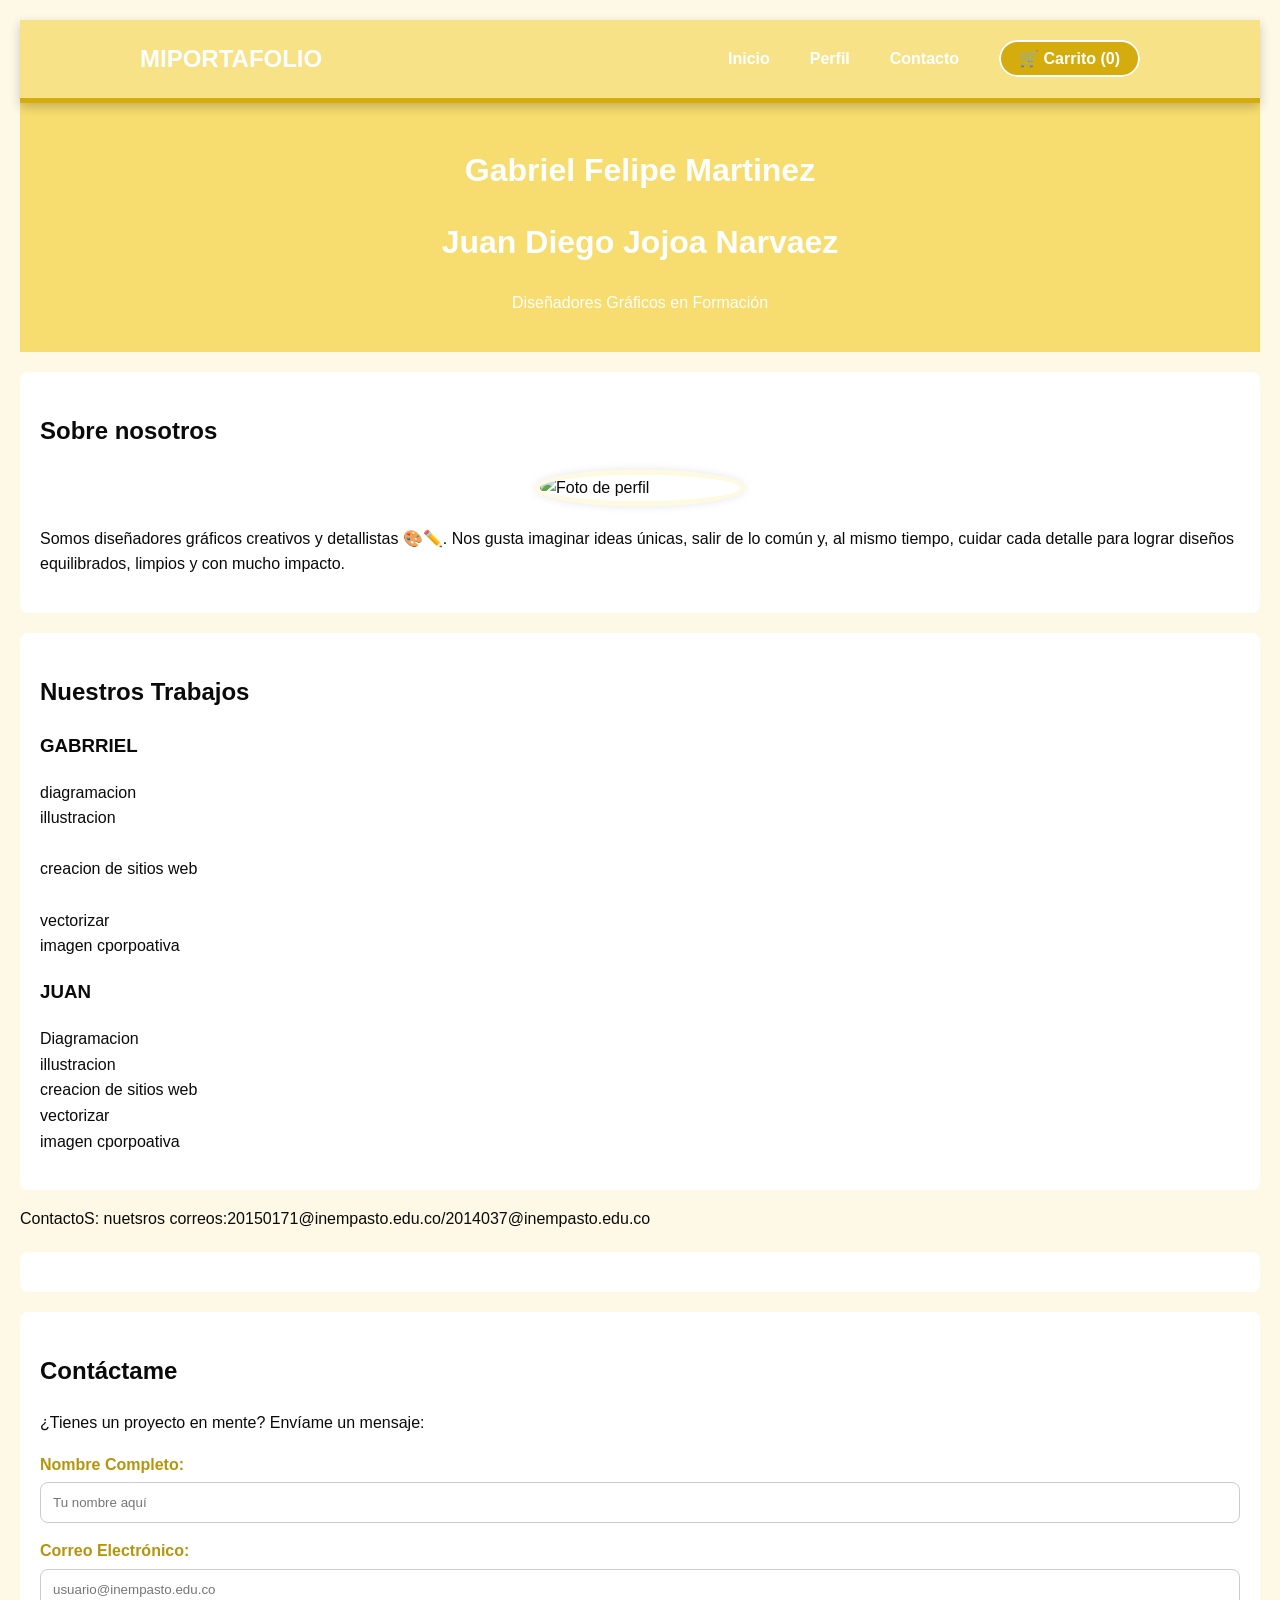
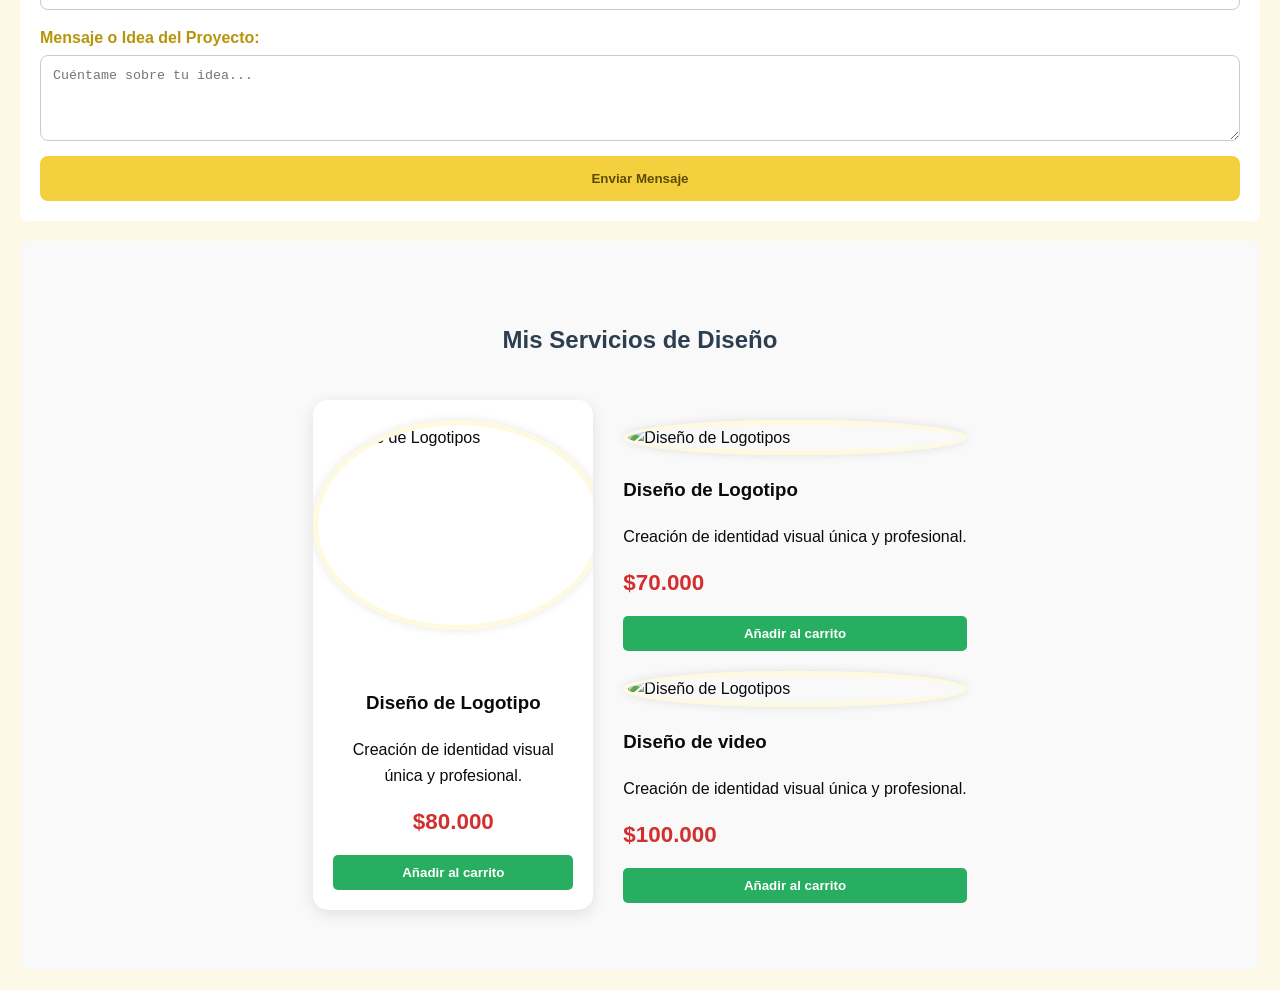
==== index.html @ be0bcbf4 "Update index.html" ====
<!DOCTYPE html>
<html lang="es">
<head>
    <meta charset="UTF-8">
    <meta name="viewport" content="width=device-width, initial-scale=1.0">
    <title>Mi Portafolio Profesional</title>
    <link rel="stylesheet" href="css/estilos.css">
</head>
<body>
<nav class="menu-superior">
    <div class="contenedor-menu">
        <div class="logo">MiPortafolio</div>
        <ul class="enlaces">
            <li><a href="#inicio">Inicio</a></li>
            <li><a href="#sobre-mi">Perfil</a></li>
            <li><a href="#contacto">Contacto</a></li>
            <li><a href="#" class="boton-carrito">🛒 Carrito (0)</a></li>
        </ul>
    </div>
</nav>
    <header>
        <h1>Gabriel Felipe Martinez</h1>
        <h1>Juan Diego Jojoa Narvaez</h1>
        <p>Diseñadores Gráficos en Formación</p>
    </header>

    <main>
        <section id="sobre-nosotros">
            <h2>Sobre nosotros</h2>
            <img src= fotodeperfil(1).jpg alt="Foto de perfil" width="200">
            <p>Somos diseñadores gráficos creativos y detallistas 🎨✏️. Nos gusta imaginar ideas únicas, salir de lo común y, al mismo tiempo, cuidar cada detalle para lograr diseños equilibrados, limpios y con mucho impacto.</p>
        </section>

        <section id="proyectos">
            <h2>Nuestros Trabajos</h2>
            <h3>GABRRIEL</h3>
            <p>diagramacion
          <br> illustracion <br>
           <br> creacion de sitios web <br>
           <br> vectorizar <br>
            imagen cporpoativa </p>
            <h3>JUAN</h3>
             <p>Diagramacion
           <br> illustracion 
           <br> creacion de sitios web 
           <br> vectorizar <br>
            imagen cporpoativa </p>
        </section>
    <footer>
        <p>ContactoS: nuetsros correos:20150171@inempasto.edu.co/2014037@inempasto.edu.co</p>
        <section id="contacto">
   
</section>
        <section id="contacto">
    <h2>Contáctame</h2>
    <p>¿Tienes un proyecto en mente? Envíame un mensaje:</p>
    
    <form action="#" method="POST" class="formulario">
        <div class="grupo-entrada">
            <label for="nombre">Nombre Completo:</label>
            <input type="text" id="nombre" name="nombre" placeholder="Tu nombre aquí" required>
        </div>

        <div class="grupo-entrada">
            <label for="email">Correo Electrónico:</label>
            <input type="email" id="email" name="email" placeholder="usuario@inempasto.edu.co" required>
        </div>

        <div class="grupo-entrada">
            <label for="mensaje">Mensaje o Idea del Proyecto:</label>
            <textarea id="mensaje" name="mensaje" rows="4" placeholder="Cuéntame sobre tu idea..." required></textarea>
        </div>

        <button type="submit" class="boton-enviar">Enviar Mensaje</button>
    </form>
</section>
        <!-- Sección de Vitrina de Productos -->
<section id="productos">
    <h2 class="titulo-seccion">Mis Servicios de Diseño</h2>
    
    <div class="contenedor-productos">
        <!-- Producto 1 -->
        <div class="tarjeta">
            <img src="imagenkakorrotauiwu.jpeg" alt="Diseño de Logotipos">
            <div class="info-tarjeta">
                <h3>Diseño de Logotipo</h3>
                <p>Creación de identidad visual única y profesional.</p>
                <p class="precio">$80.000</p>
                <button class="boton-anadir">Añadir al carrito</button>
            </div>
        </div>

        <!-- Producto 2 -->
             <div class="illustracion">
            <img src="img/producto1.webp" alt="Diseño de Logotipos">
            <div class="info-illustracion">
                <h3>Diseño de Logotipo</h3>
                <p>Creación de identidad visual única y profesional.</p>
                <p class="precio">$70.000</p>
                <button class="boton-anadir">Añadir al carrito</button>
            </div>

        <!-- Producto 3 -->
  <div class="edicion de video">
            <img src="img/producto1.webp" alt="Diseño de Logotipos">
            <div class="info-illustracion">
                <h3>Diseño de video</h3>
                <p>Creación de identidad visual única y profesional.</p>
                <p class="precio">$100.000</p>
                <button class="boton-anadir">Añadir al carrito</button>
            </div>

    </div>
</section>
    </footer>

</body>
</html>
---- css/estilos.css ----
/* Configuración General */
body {
    font-family: sans-serif;
    background-color: #fef9e7;
    color: #0A0A0A;
    line-height: 1.6;
    margin: 0;
    padding: 20px;
}

/* Encabezado */
header {
    background-color: #f7dc6f;
    color: white;
    padding: 20px;
    text-align: center;
}

/* imagenkaka.png */
img {
    border-radius: 50%;
    border: 5px solid #FEFAE0;
    box-shadow: 0px 0px 10px rgba(0,0,0,0.1);
    display: block;
    margin: 20px auto;
}

/* Secciones */
section {
    background: white;
    margin-top: 20px;
    padding: 20px;
    border-radius: 8px;
}

/* Formulario */
.formulario {
    display: flex;
    flex-direction: column;
    gap: 15px;
}

.grupo-entrada {
    display: flex;
    flex-direction: column;
}

.grupo-entrada label {
    margin-bottom: 5px;
    font-weight: bold;
    color: #b7950b;
}

.grupo-entrada input,
.grupo-entrada textarea {
    padding: 12px;
    border: 1px solid #ccc;
    border-radius: 8px;
}

.boton-enviar {
    background-color: #f4d03f;
    color: #5c4b00;
    padding: 15px;
    border: none;
    border-radius: 8px;
    font-weight: bold;
    cursor: pointer;
}

.boton-enviar:hover {
    background-color: #d4ac0d;
}

/* Menú Superior */
.menu-superior {
    background-color: #f8e287;
    padding: 20px 0;
    position: sticky;
    top: 0;
    z-index: 1000;
    box-shadow: 0 4px 10px rgba(0,0,0,0.2);
    width: 100%;
    border-bottom: 5px solid #d4ac0d;
}

.contenedor-menu {
    max-width: 1000px;
    margin: 0 auto;
    display: flex;
    justify-content: space-between;
    align-items: center;
    padding: 0 20px;
}

.logo {
    color: white;
    font-weight: bold;
    font-size: 1.5rem;
    text-transform: uppercase;
}
.contactanos {
    color: white;
    font-weight: bold;
    font-size: 1.5rem;
    text-transform: uppercase;
}

.enlaces {
    list-style: none;
    display: flex;
    gap: 40px;
    margin: 0;
    padding: 0;
}

.enlaces a {
    color: white;
    text-decoration: none;
    font-weight: bold;
    transition: 0.3s;
}

.enlaces a:hover {
    color: #7d6608;
}

/* Botón carrito */
.boton-carrito {
    background-color: #d4ac0d;
    padding: 8px 18px;
    border-radius: 25px;
    border: 2px solid white;
}
/* --- ESTILOS DE LA VITRINA DE PRODUCTOS --- */

#productos {
    padding: 60px 20px;
    background-color: #f9f9f9; /* Gris muy suave para resaltar las tarjetas blancas */
}

.titulo-seccion {
    text-align: center;
    color: #2c3e50;
    margin-bottom: 40px;
}

.contenedor-productos {
    display: flex;
    flex-wrap: wrap;    /* Permite que los productos bajen en el celular */
    gap: 30px;          /* Espacio entre tarjetas */
    justify-content: center;
    max-width: 1200px;
    margin: 0 auto;
}

.tarjeta {
    background-color: #ffffff;
    border-radius: 15px;
    overflow: hidden;   /* Para que la imagen no se salga de las esquinas redondeadas */
    width: 280px;
    box-shadow: 0 4px 15px rgba(0,0,0,0.1);
    transition: transform 0.3s;
}

.tarjeta:hover {
    transform: translateY(-10px); /* Efecto visual al pasar el mouse */
}

.tarjeta img {
    width: 100%;
    height: 200px;
    object-fit: cover; /* Recorta la imagen para que todas midan lo mismo */
}

.info-tarjeta {
    padding: 20px;
    text-align: center;
}

.precio {
    font-size: 1.4rem;
    font-weight: bold;
    color: #d32f2f; /* Rojo para el precio */
    margin: 15px 0;
}

.boton-anadir {
    background-color: #27ae60; /* Verde "Comprar" */
    color: white;
    border: none;
    padding: 10px 20px;
    border-radius: 5px;
    cursor: pointer;
    font-weight: bold;
    width: 100%;
}

.boton-anadir:hover {
    background-color: #1e8449;
}
/* --- ESTILOS DE LA VITRINA DE PRODUCTOS --- */

#productos {
    padding: 60px 20px;
    background-color: #f9f9f9; /* Gris muy suave para resaltar las tarjetas blancas */
}

.titulo-seccion {
    text-align: center;
    color: #2c3e50;
    margin-bottom: 40px;
}

.contenedor-productos {
    display: flex;
    flex-wrap: wrap;    /* Permite que los productos bajen en el celular */
    gap: 30px;          /* Espacio entre tarjetas */
    justify-content: center;
    max-width: 1200px;
    margin: 0 auto;
}

.tarjeta {
    background-color: #ffffff;
    border-radius: 15px;
    overflow: hidden;   /* Para que la imagen no se salga de las esquinas redondeadas */
    width: 280px;
    box-shadow: 0 4px 15px rgba(0,0,0,0.1);
    transition: transform 0.3s;
}

.tarjeta:hover {
    transform: translateY(-10px); /* Efecto visual al pasar el mouse */
}

.tarjeta img {
    width: 100%;
    height: 200px;
    object-fit: cover; /* Recorta la imagen para que todas midan lo mismo */
}

.info-tarjeta {
    padding: 20px;
    text-align: center;
}

.precio {
    font-size: 1.4rem;
    font-weight: bold;
    color: #d32f2f; /* Rojo para el precio */
    margin: 15px 0;
}

.boton-anadir {
    background-color: #27ae60; /* Verde "Comprar" */
    color: white;
    border: none;
    padding: 10px 20px;
    border-radius: 5px;
    cursor: pointer;
    font-weight: bold;
    width: 100%;
}
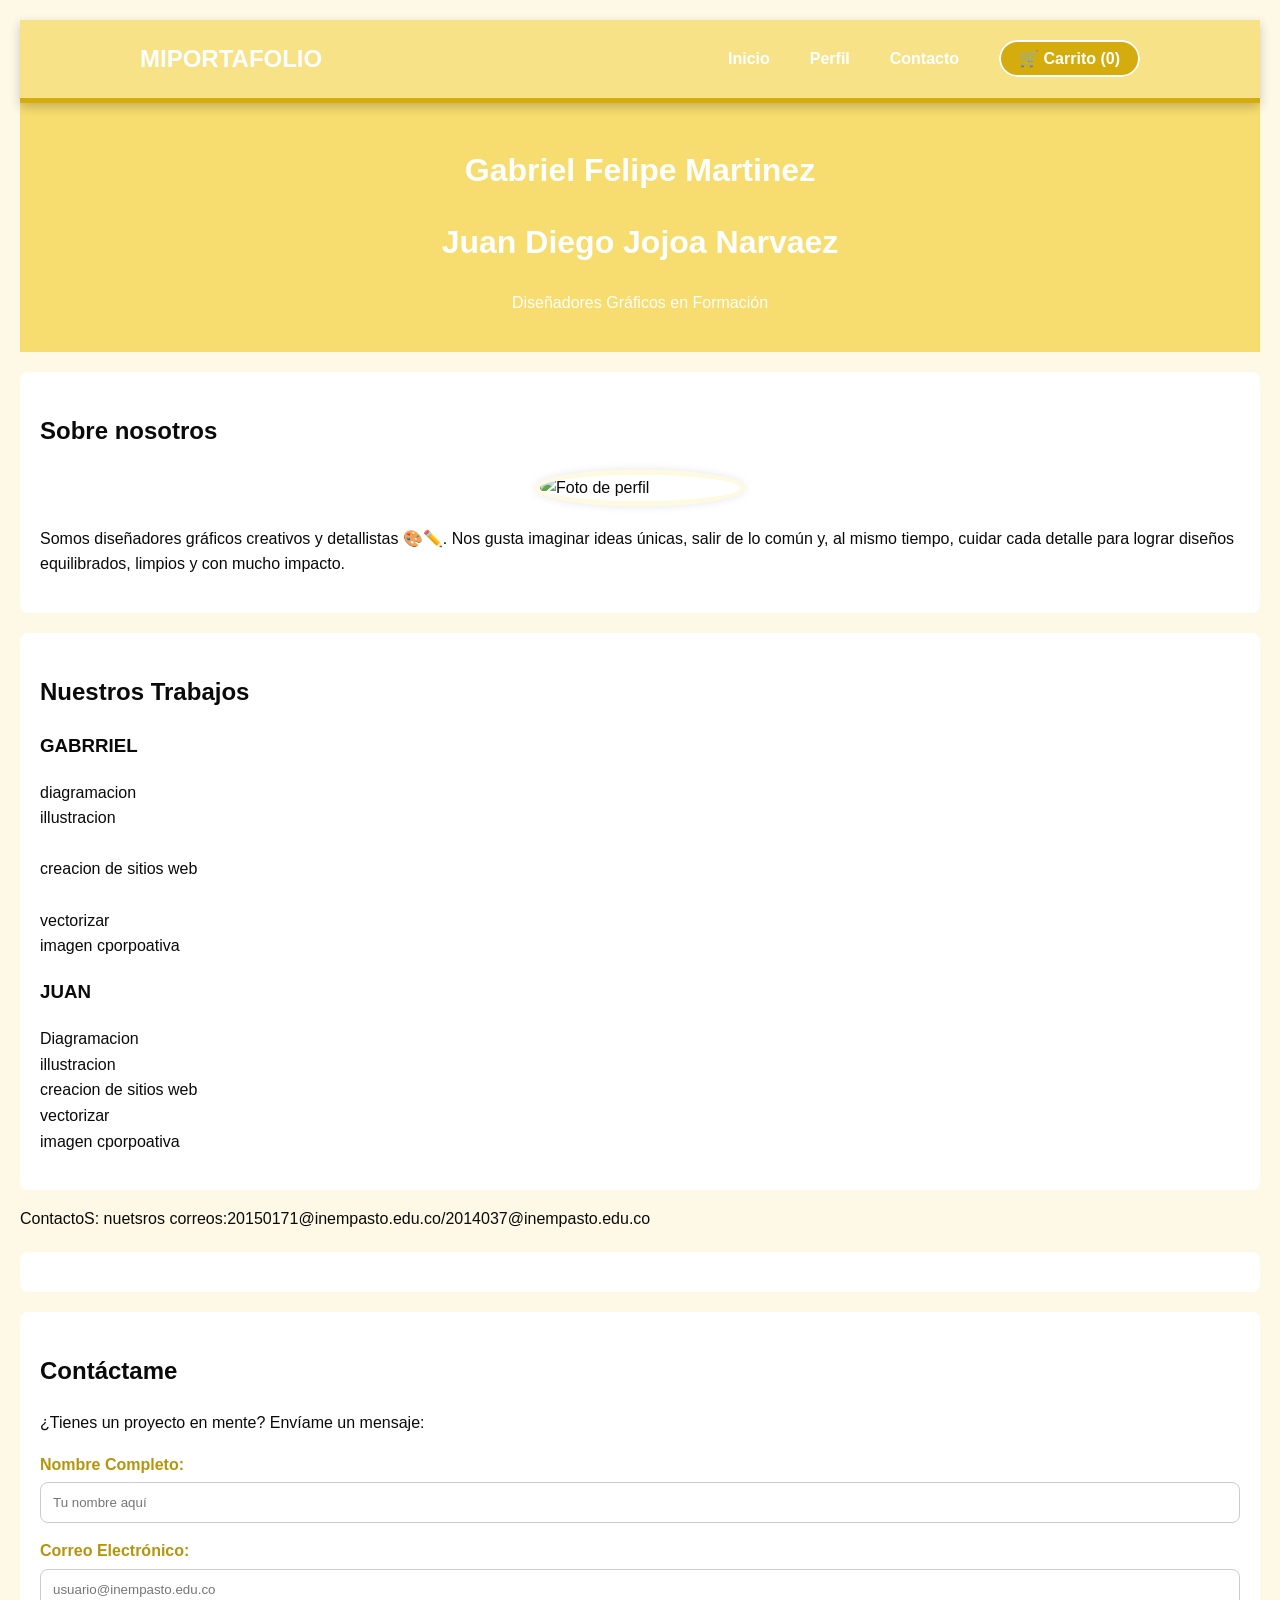
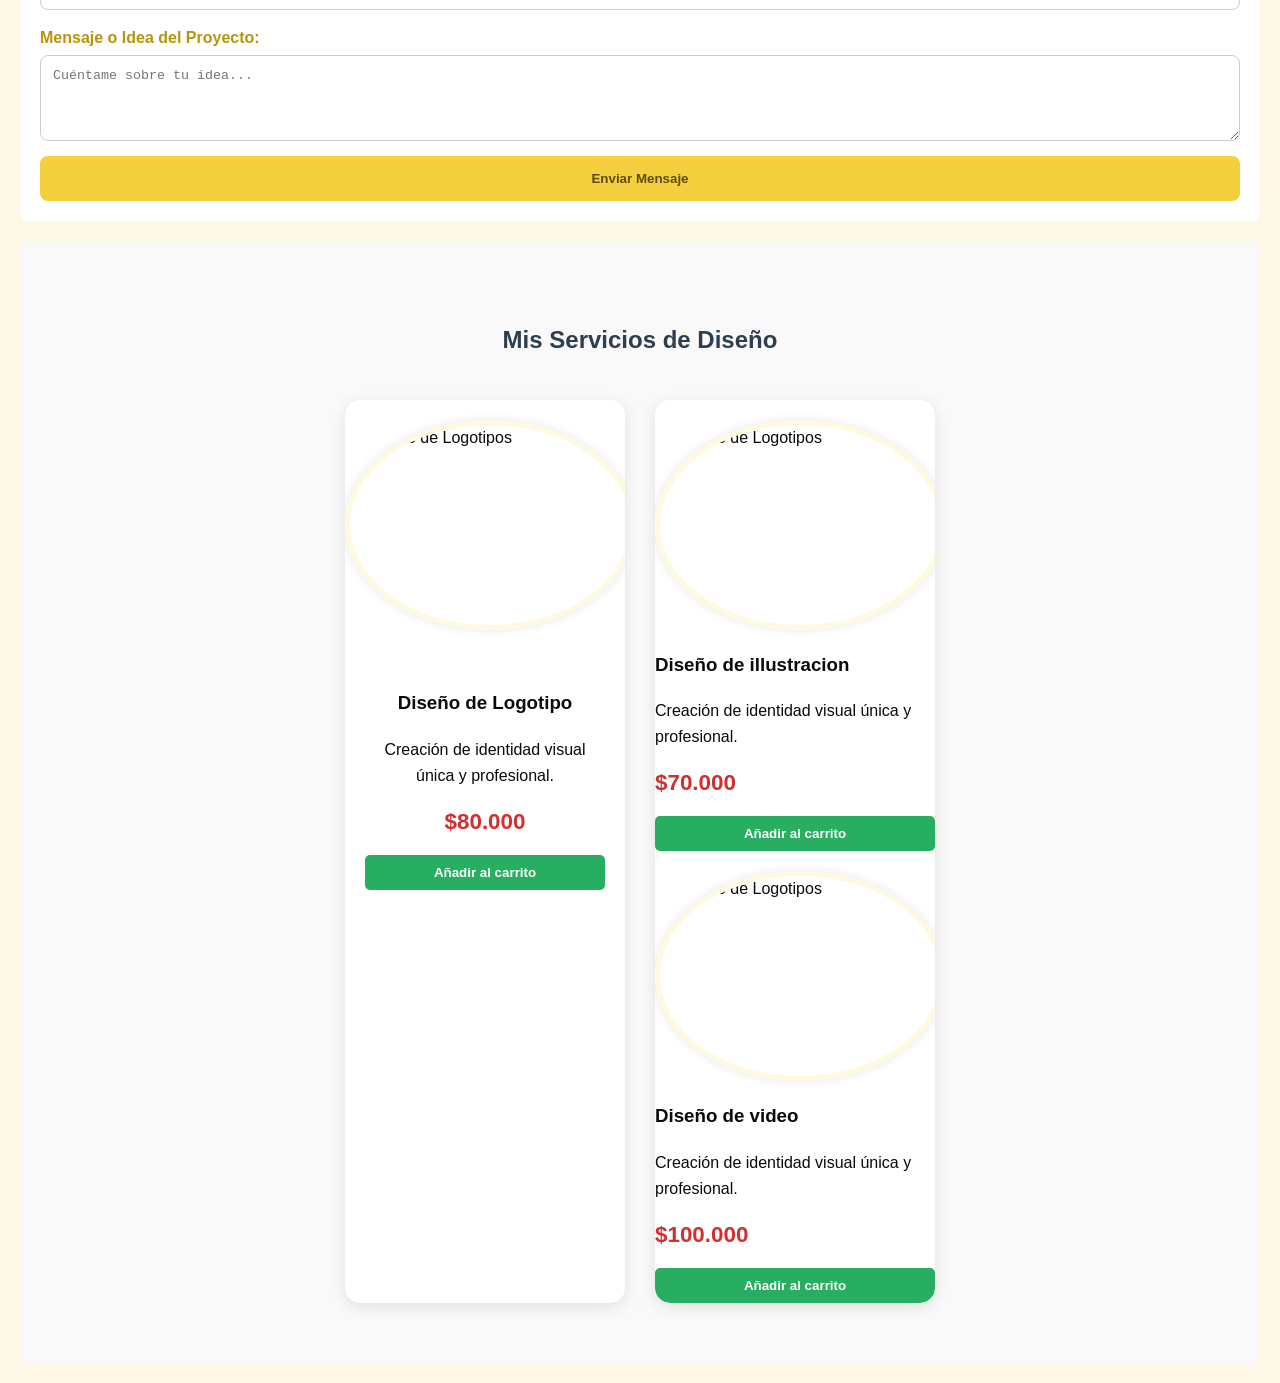
==== commit 1d6e65a7: "Update index.html" ====
--- a/index.html
+++ b/index.html
@@ -91,17 +91,17 @@
         </div>
 
         <!-- Producto 2 -->
-             <div class="illustracion">
+            <div class="tarjeta">
             <img src="img/producto1.webp" alt="Diseño de Logotipos">
             <div class="info-illustracion">
-                <h3>Diseño de Logotipo</h3>
+                <h3>Diseño de illustracion</h3>
                 <p>Creación de identidad visual única y profesional.</p>
                 <p class="precio">$70.000</p>
                 <button class="boton-anadir">Añadir al carrito</button>
             </div>
 
         <!-- Producto 3 -->
-  <div class="edicion de video">
+  <div class="tarjeta">
             <img src="img/producto1.webp" alt="Diseño de Logotipos">
             <div class="info-illustracion">
                 <h3>Diseño de video</h3>
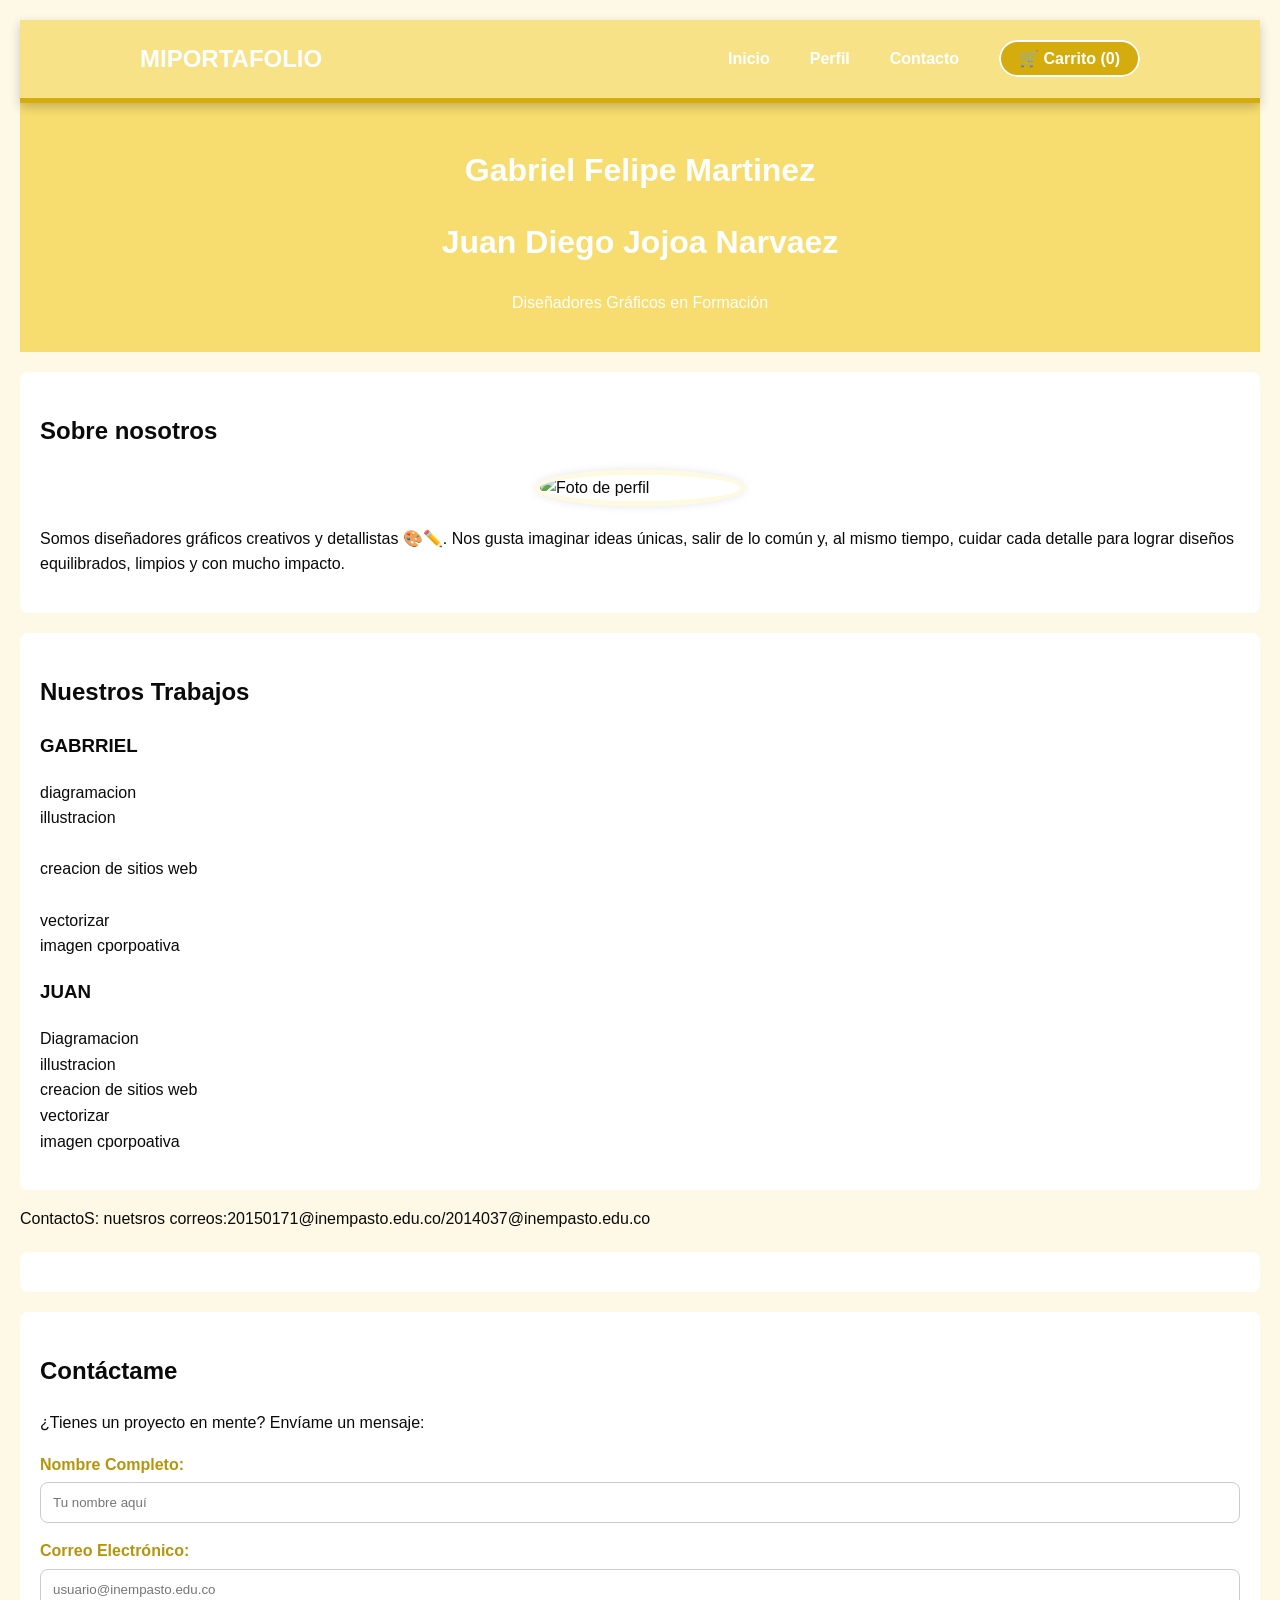
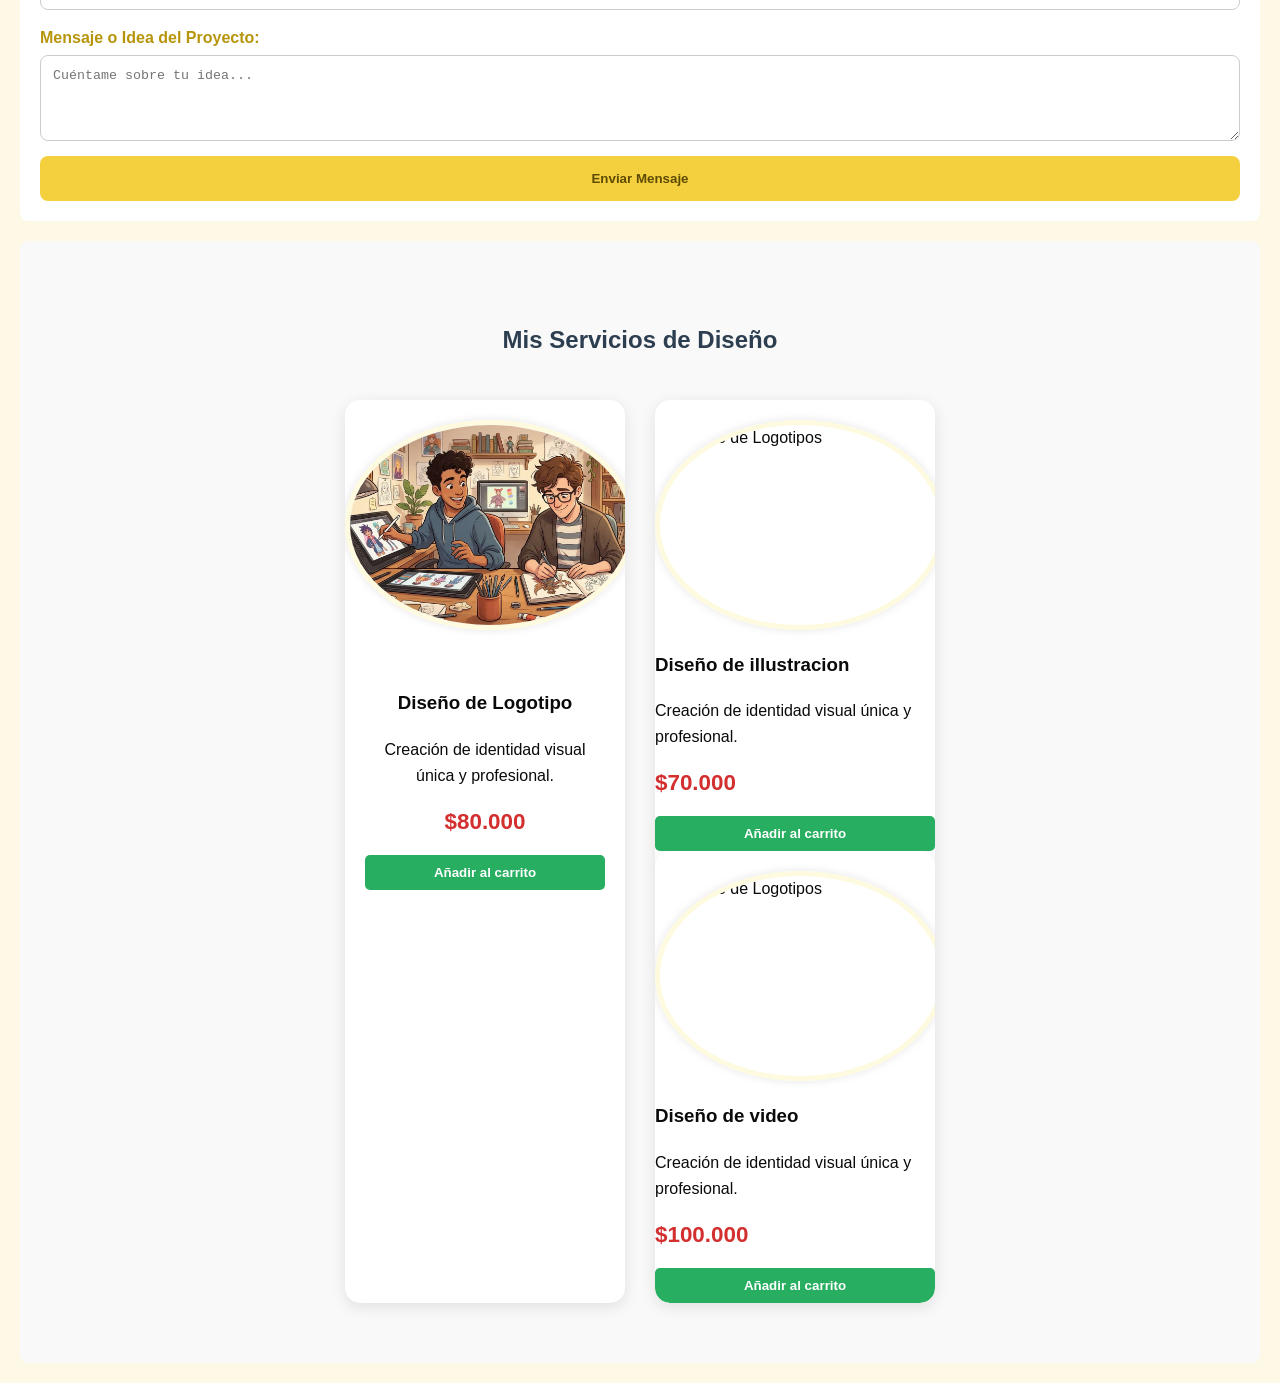
==== commit cd3e7a72: "Update index.html" ====
--- a/index.html
+++ b/index.html
@@ -81,7 +81,7 @@
     <div class="contenedor-productos">
         <!-- Producto 1 -->
         <div class="tarjeta">
-            <img src="imagenkakorrotauiwu.jpeg" alt="Diseño de Logotipos">
+            <img src="img/juanyouwu.jpeg" alt="Diseño de Logotipos">
             <div class="info-tarjeta">
                 <h3>Diseño de Logotipo</h3>
                 <p>Creación de identidad visual única y profesional.</p>
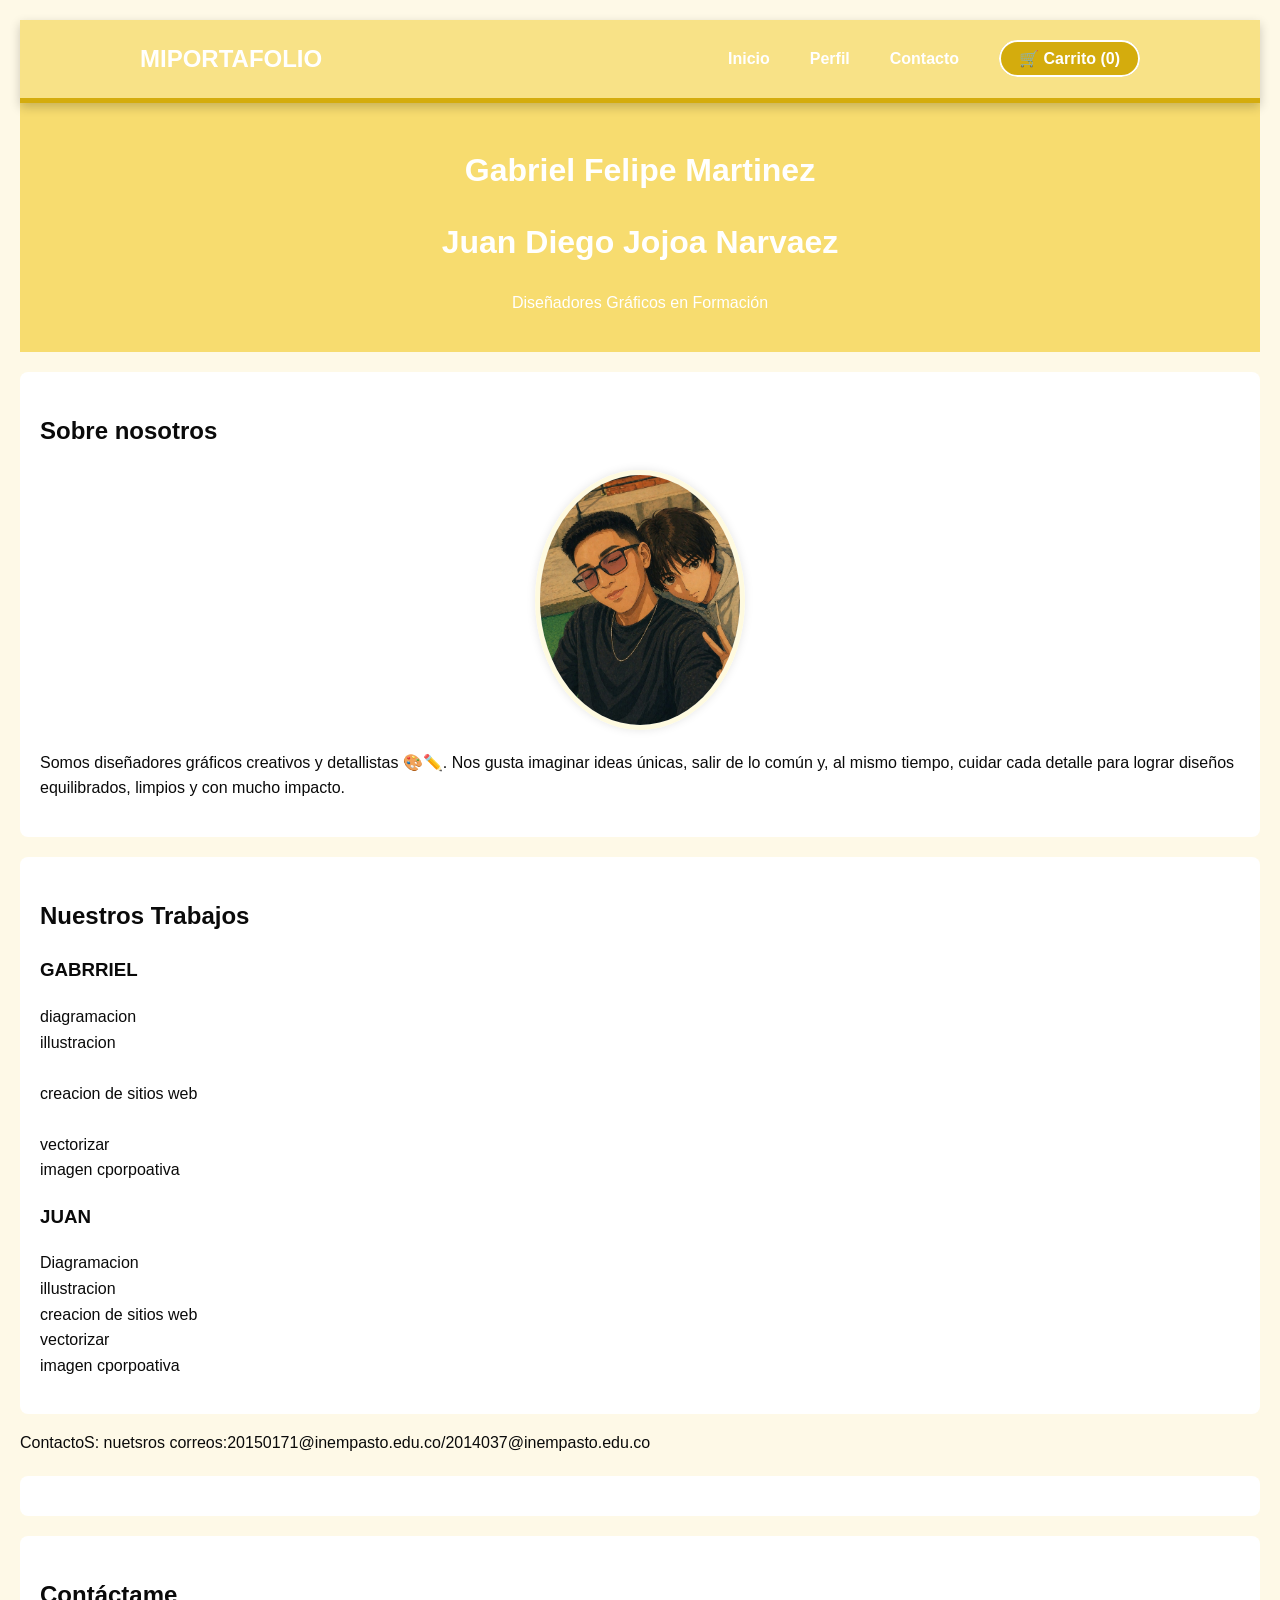
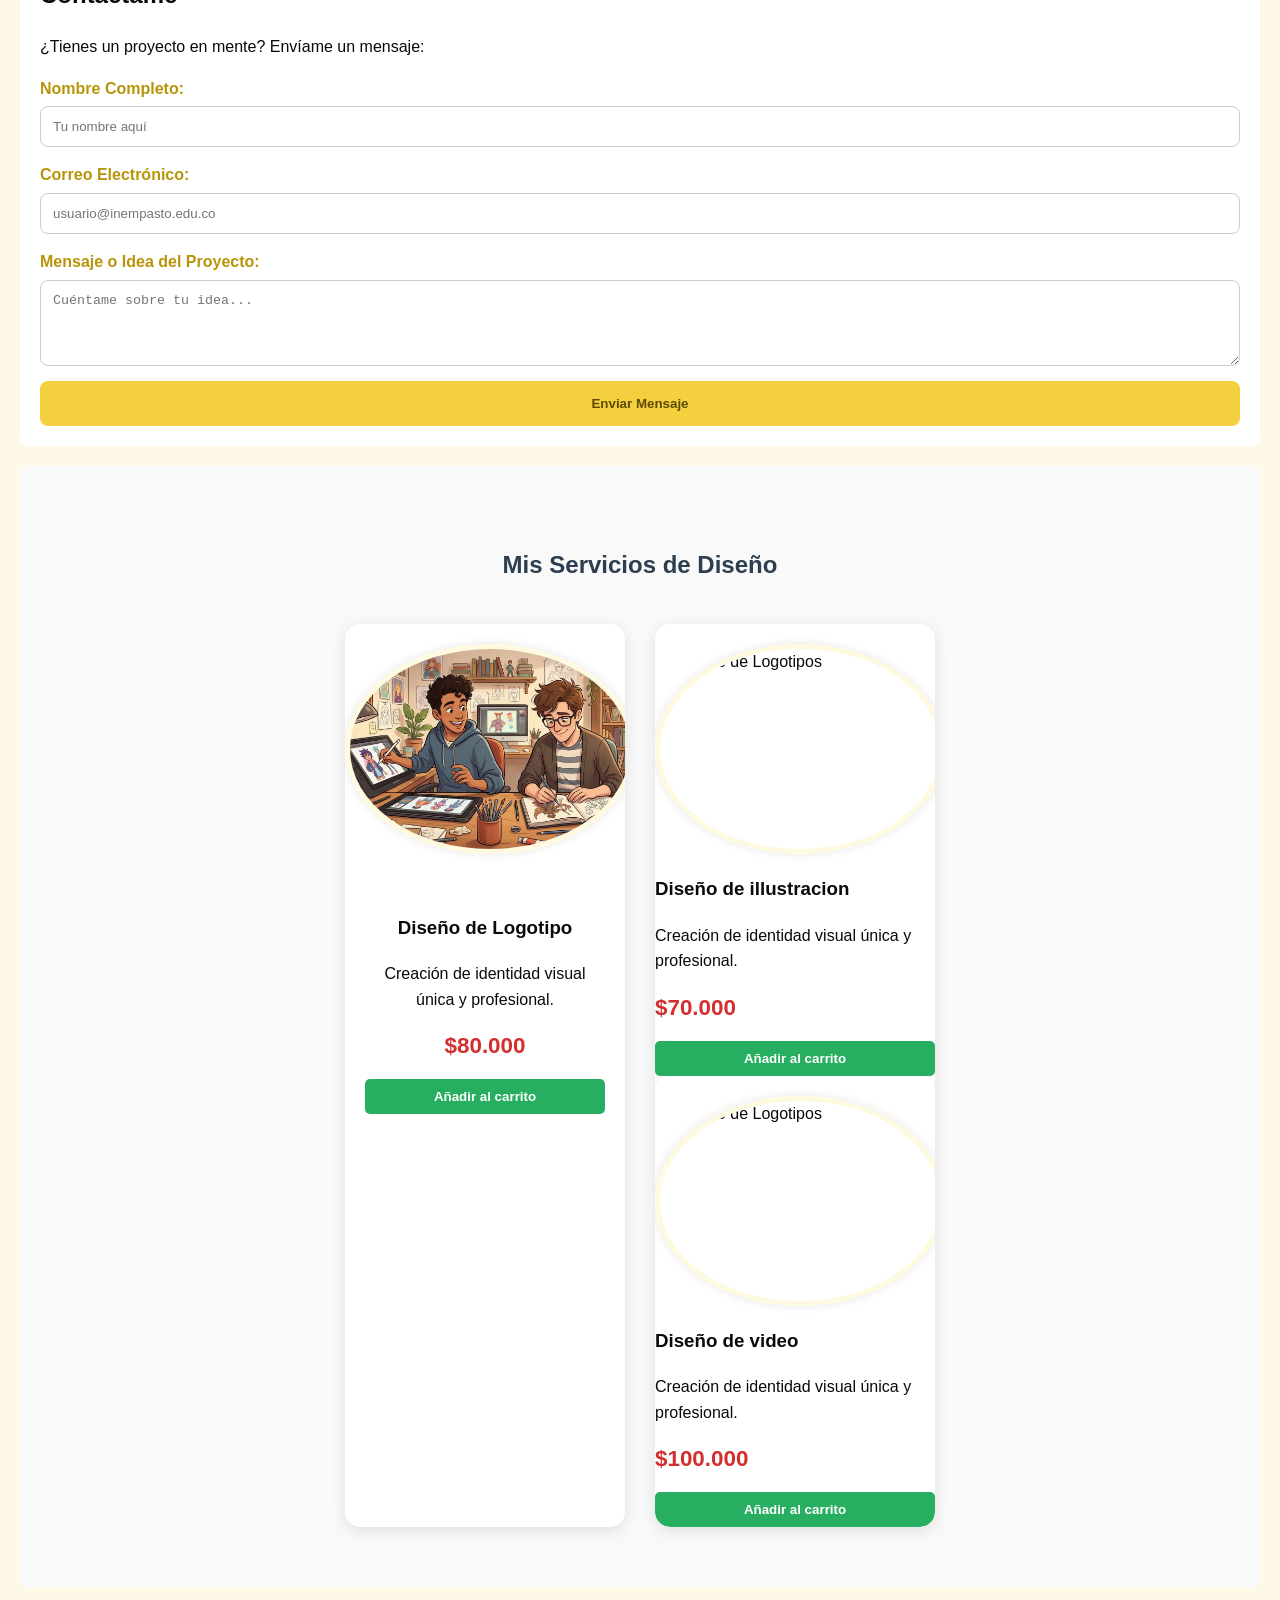
==== commit 8a390804: "Update index.html" ====
--- a/index.html
+++ b/index.html
@@ -27,7 +27,7 @@
     <main>
         <section id="sobre-nosotros">
             <h2>Sobre nosotros</h2>
-            <img src= fotodeperfil(1).jpg alt="Foto de perfil" width="200">
+            <img src= "img/matiuwu.jpeg" alt="Foto de perfil" width="200">
             <p>Somos diseñadores gráficos creativos y detallistas 🎨✏️. Nos gusta imaginar ideas únicas, salir de lo común y, al mismo tiempo, cuidar cada detalle para lograr diseños equilibrados, limpios y con mucho impacto.</p>
         </section>
 
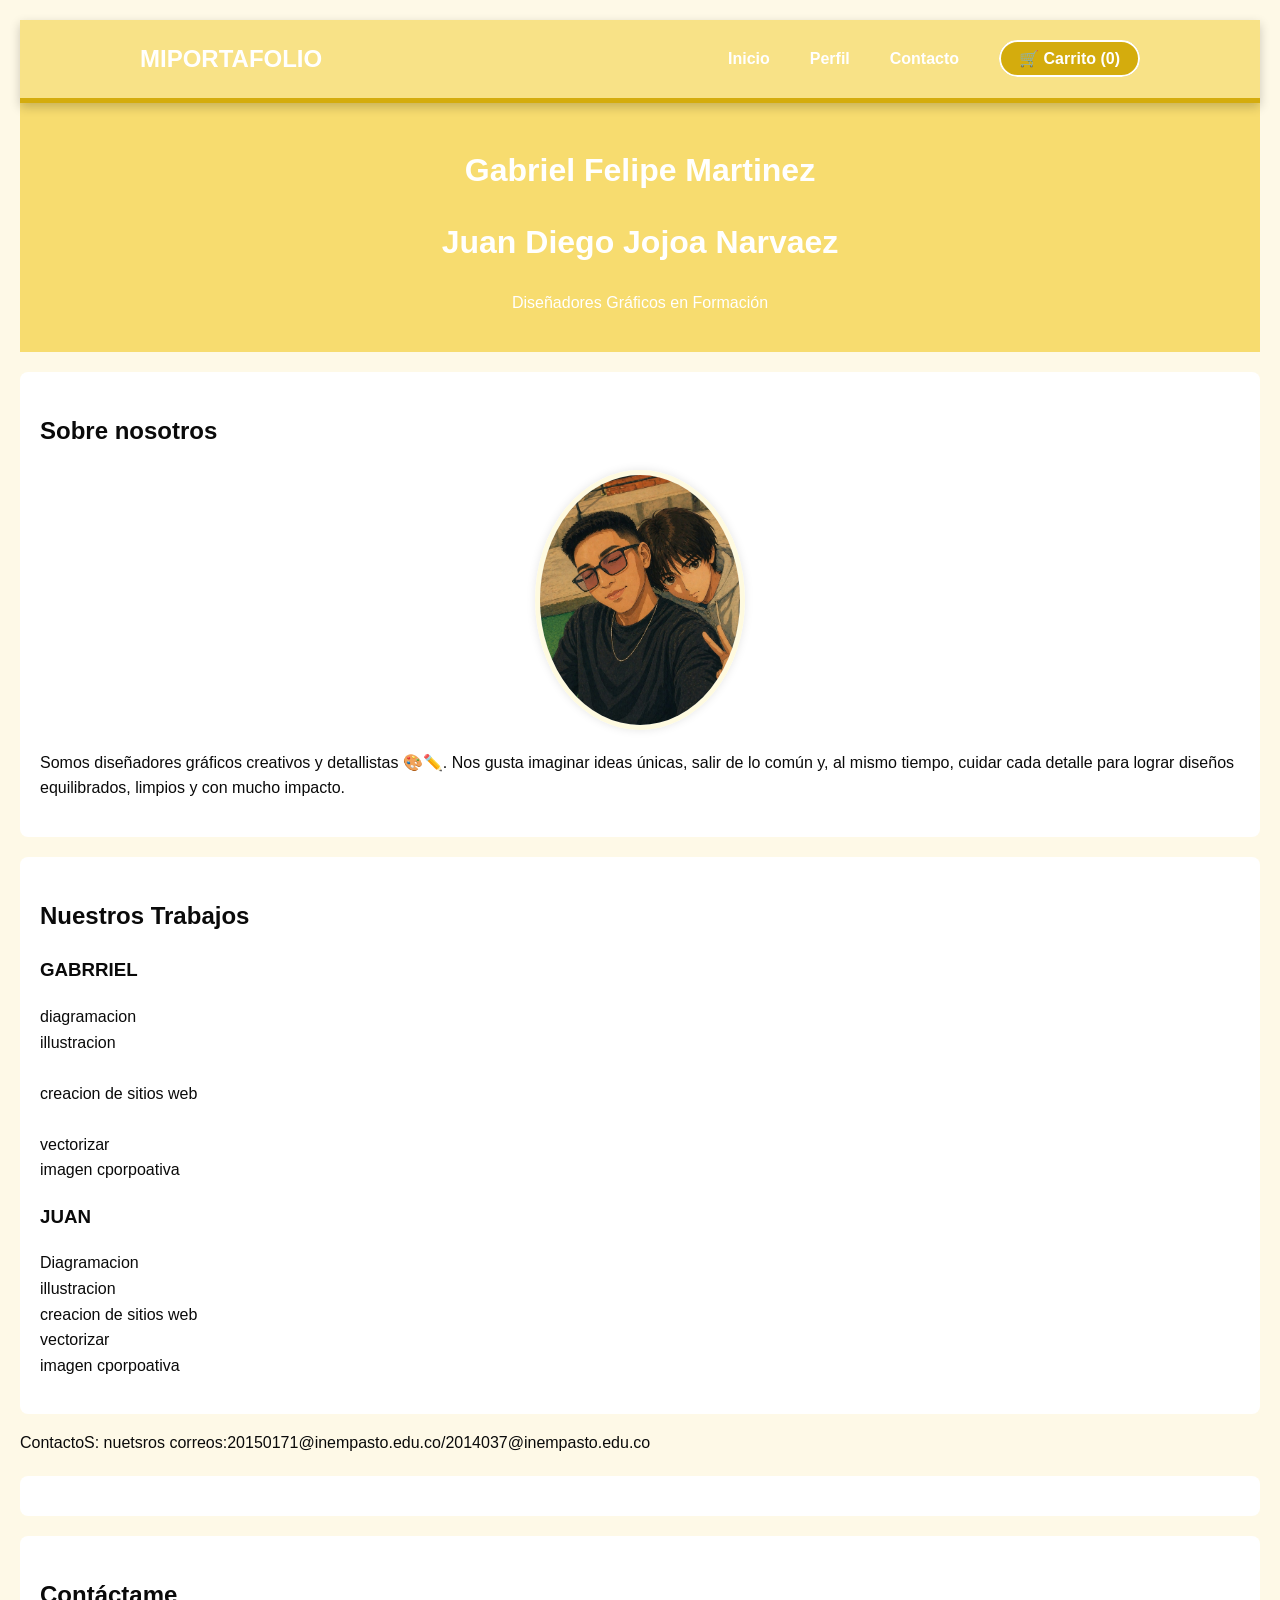
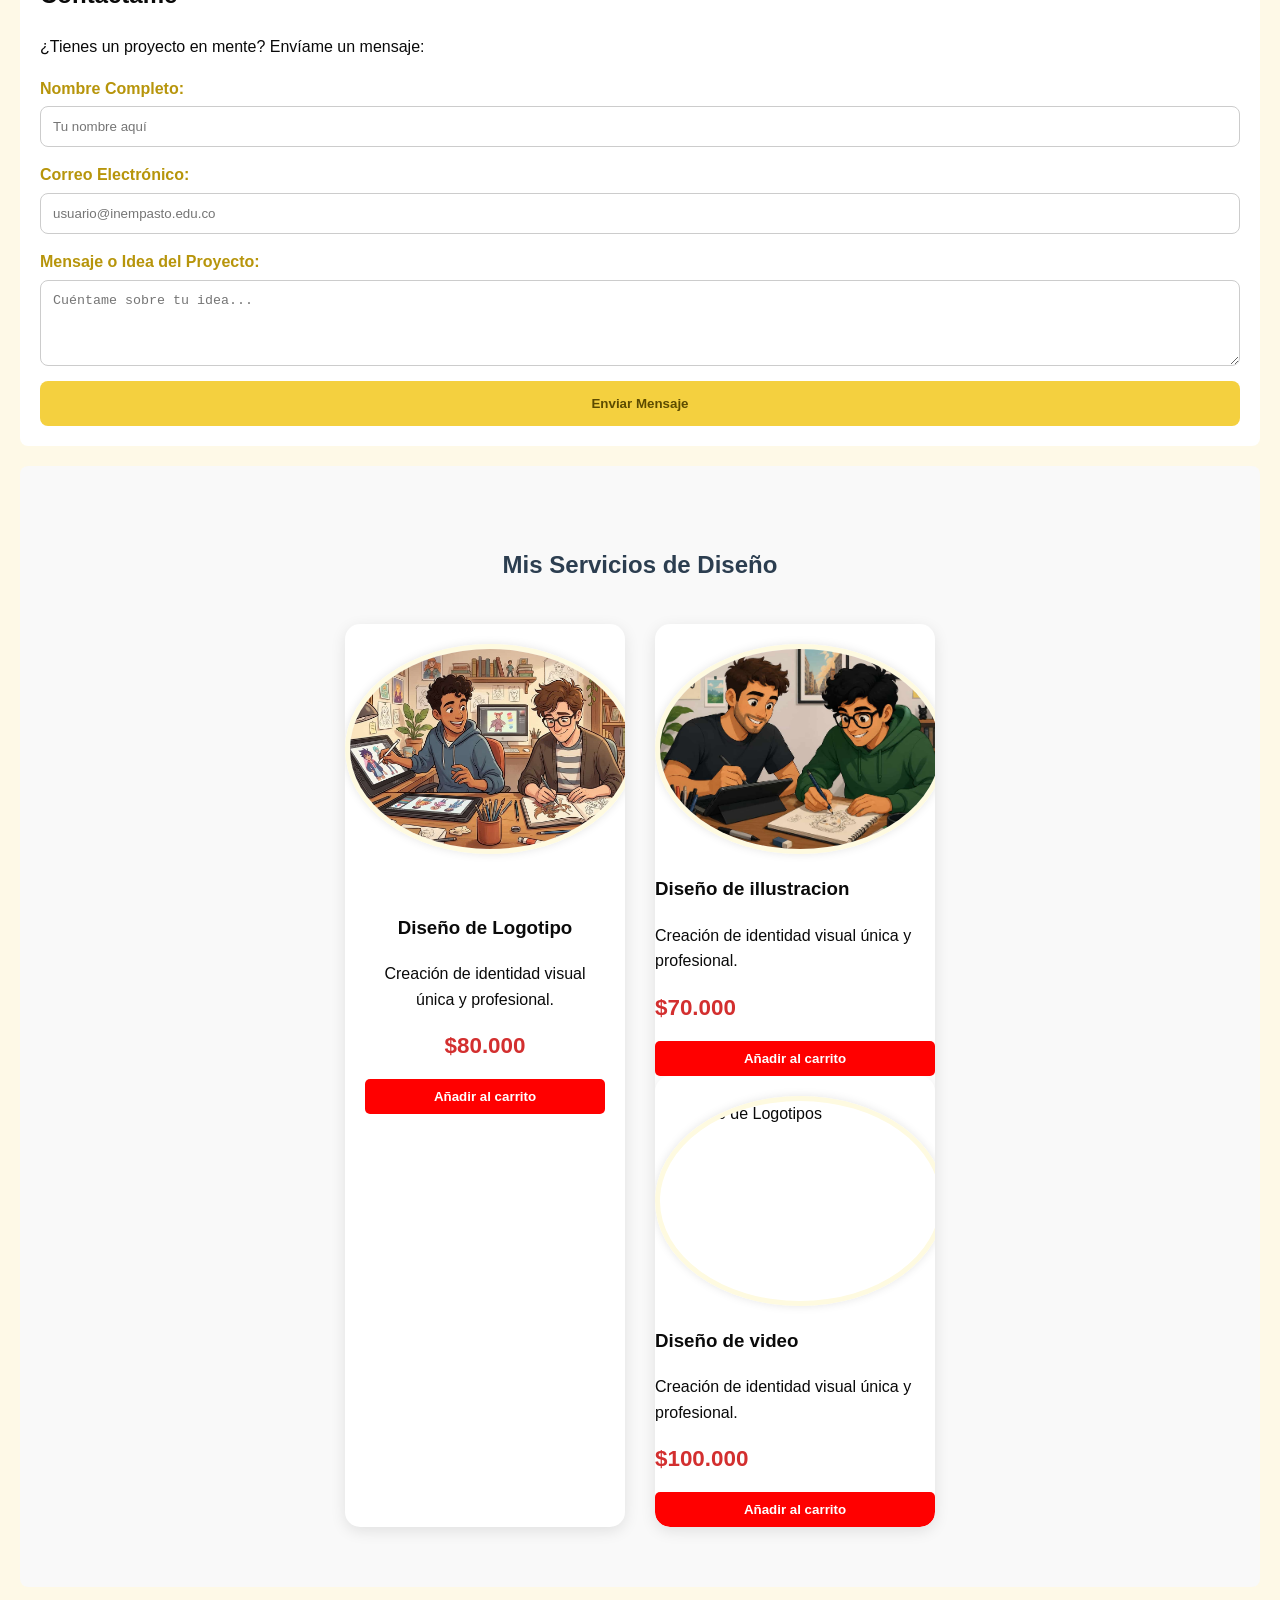
==== commit 71f9c144: "Update index.html" ====
--- a/index.html
+++ b/index.html
@@ -92,7 +92,7 @@
 
         <!-- Producto 2 -->
             <div class="tarjeta">
-            <img src="img/producto1.webp" alt="Diseño de Logotipos">
+            <img src="img/juanillounu.jpeg" alt="Diseño de Logotipos">
             <div class="info-illustracion">
                 <h3>Diseño de illustracion</h3>
                 <p>Creación de identidad visual única y profesional.</p>
--- a/css/estilos.css
+++ b/css/estilos.css
@@ -253,7 +253,7 @@
 }
 
 .boton-anadir {
-    background-color: #27ae60; /* Verde "Comprar" */
+    background-color: #FF0000; /* Verde "Comprar" */
     color: white;
     border: none;
     padding: 10px 20px;
